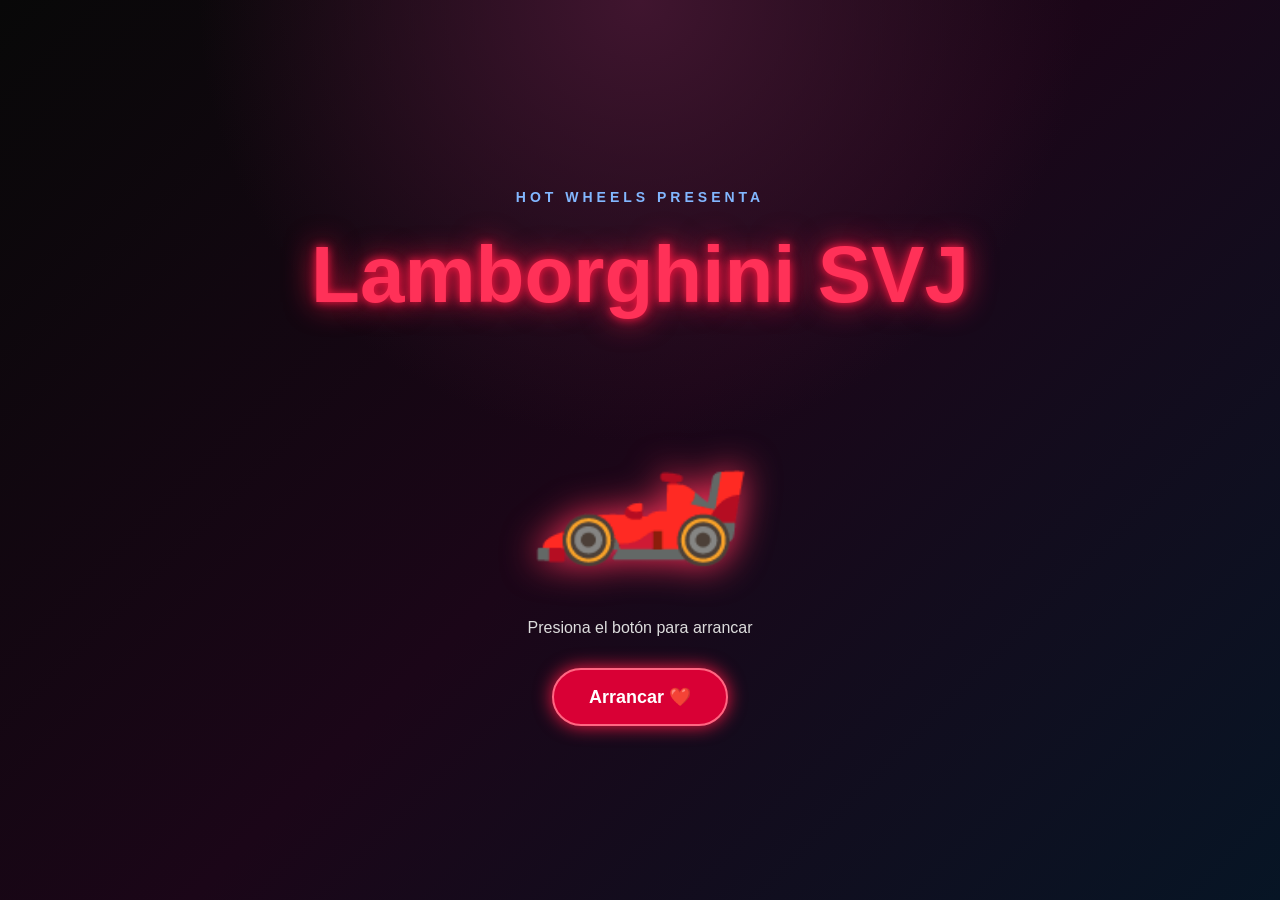
==== index.html @ ad2e3bd3 "Add files via upload" ====
<!DOCTYPE html>
<html lang="es">
<head>
    <meta charset="UTF-8">
    <meta name="viewport" content="width=device-width, initial-scale=1.0">
    <title>Para mi amor ❤️</title>
    <link rel="stylesheet" href="estilo.css">
</head>
<body>

    <main>
        <section class="inicio" id="inicio">
            <p class="etiqueta">HOT WHEELS PRESENTA</p>

            <h1>Lamborghini SVJ</h1>

            <div class="auto" id="auto">🏎️</div>

            <p class="instruccion">
                Presiona el botón para arrancar
            </p>

            <button onclick="arrancar()">Arrancar ❤️</button>
        </section>

        <div id="corazones"></div>

        <section class="carta" id="carta">
            <div class="sobre">💌</div>

            <h2>Amor mío:</h2>

            <p>
                Quiero que sepas que te amo muchísimo, más de lo que muchas
                veces sé explicar con palabras. Y hoy, más que nunca, quiero
                agradecerle a Dios por haber vuelto a cruzar nuestros caminos.
                Después de todo lo que hemos vivido, volver a encontrarnos me
                hace sentir que quizá nuestros corazones todavía tenían una
                historia que continuar.
            </p>

            <p>
                No sé qué nos tenga preparado el futuro, pero hay algo que sí
                tengo muy claro: quiero pasar el resto de mis días a tu lado.
                Quiero cuidarte, acompañarte, escucharte, apoyarte y amarte de
                la manera en la que mereces ser amado. Quiero estar presente no
                solamente en tus momentos bonitos, sino también en aquellos días
                en los que las cosas se sientan pesadas y necesites recordar
                que no tienes que enfrentarlo todo solo.
            </p>

            <p>
                Estoy profundamente orgullosa de ti. De todo lo que haces cada
                día, de cada esfuerzo que quizá muchas veces nadie ve, de la
                disciplina que tienes y de la manera en la que sigues luchando
                por tus sueños incluso cuando las cosas no son fáciles. Admiro
                muchísimo esa parte de ti. Admiro tu constancia, tus ganas de
                salir adelante y la persona en la que te estás convirtiendo.
            </p>

            <p>
                Sé que habrá momentos difíciles, días en los que quizá sientas
                que avanzar cuesta demasiado o que las cosas no están saliendo
                como esperabas. Pero quiero que nunca olvides que Dios tiene un
                plan enorme para tu vida. Confío en que todo ese esfuerzo, cada
                sacrificio y cada paso que estás dando te están llevando hacia
                algo mucho más grande de lo que hoy puedes imaginar.
            </p>

            <p>
                Y mientras recorres ese camino, quiero que sepas que siempre voy
                a estar a tu lado. Quiero celebrar tus logros, abrazarte en tus
                días difíciles, recordarte lo valioso que eres cuando tú mismo
                lo olvides y caminar contigo mientras la vida nos permita hacerlo.
            </p>

            <p>
                Le agradezco a Dios por haberte puesto nuevamente en mi camino,
                porque volver a encontrarte es algo que mi corazón valora
                muchísimo. Y si la vida me da la oportunidad de seguir
                construyendo una historia contigo, quiero hacerlo con todo mi
                amor, con paciencia, con respeto y con la certeza de que eres
                alguien por quien vale la pena elegir el amor todos los días.
            </p>

            <p class="despedida">
                Te amo muchísimo, mi niño. Y espero que nunca dudes de lo
                orgullosa que estoy de ti, de lo mucho que creo en ti y de lo
                feliz que me hace poder caminar nuevamente a tu lado. ❤️
            </p>

            <div class="firma">Con todo mi amor ❤️</div>
        </section>
    </main>

    <script src="script.js"></script>
</body>
</html>
---- estilo.css ----
* {
    box-sizing: border-box;
}

html {
    scroll-behavior: smooth;
}

body {
    margin: 0;
    min-height: 100vh;
    background:
        radial-gradient(circle at top, #40152f 0%, transparent 40%),
        linear-gradient(135deg, #080808, #1b0618, #071525);
    color: white;
    font-family: Georgia, "Times New Roman", serif;
    overflow-x: hidden;
}

.inicio {
    min-height: 100vh;
    padding: 25px;
    display: flex;
    flex-direction: column;
    align-items: center;
    justify-content: center;
    text-align: center;
}

.etiqueta {
    color: #82b7ff;
    font-family: Arial, sans-serif;
    font-size: 14px;
    font-weight: bold;
    letter-spacing: 4px;
}

h1 {
    margin: 10px 0;
    color: #ff3158;
    font-family: Arial, sans-serif;
    font-size: clamp(38px, 9vw, 80px);
    text-shadow:
        0 0 10px #ff1744,
        0 0 30px #ff1744;
}

.auto {
    margin: 30px 0;
    font-size: clamp(90px, 25vw, 180px);
    filter: drop-shadow(0 0 18px #ff3158);
    transition: transform 0.2s;
}

.auto.moviendose {
    animation: conducir 1.5s ease-in forwards;
}

.instruccion {
    font-family: Arial, sans-serif;
    color: #dddddd;
}

button {
    margin-top: 15px;
    padding: 16px 35px;
    border: 2px solid #ff6682;
    border-radius: 35px;
    background: #d90035;
    color: white;
    font-size: 18px;
    font-weight: bold;
    cursor: pointer;
    box-shadow: 0 0 18px #ff1744;
    transition: 0.2s;
}

button:hover {
    background: #ff1744;
    transform: scale(1.08);
}

button:active {
    transform: scale(0.95);
}

.carta {
    display: none;
    width: min(92%, 850px);
    margin: 50px auto;
    padding: clamp(25px, 6vw, 65px);
    border: 1px solid rgba(255, 113, 141, 0.5);
    border-radius: 22px;
    background: rgba(20, 8, 22, 0.92);
    box-shadow:
        0 0 30px rgba(255, 23, 68, 0.3),
        inset 0 0 25px rgba(68, 134, 255, 0.08);
    animation: aparecer 1.5s ease;
}

.carta.visible {
    display: block;
}

.sobre {
    margin-bottom: 15px;
    text-align: center;
    font-size: 80px;
    animation: flotar 2s ease-in-out infinite;
}

.carta h2 {
    margin-top: 0;
    color: #ff6682;
    font-size: clamp(28px, 6vw, 44px);
}

.carta p {
    color: #f8eaf0;
    font-size: clamp(17px, 2.5vw, 21px);
    line-height: 1.8;
    text-align: justify;
}

.carta .despedida {
    color: #ffccd7;
    font-weight: bold;
}

.firma {
    margin-top: 35px;
    color: #73aaff;
    font-size: 24px;
    font-style: italic;
    text-align: right;
}

.corazon {
    position: fixed;
    z-index: 10;
    bottom: 80px;
    pointer-events: none;
    font-size: 28px;
    animation: humo 3.5s linear forwards;
}

@keyframes humo {
    0% {
        opacity: 1;
        transform: translate(0, 0) scale(0.7) rotate(0deg);
    }

    50% {
        opacity: 0.9;
    }

    100% {
        opacity: 0;
        transform:
            translate(
                calc((var(--direccion) * 1px)),
                -100vh
            )
            scale(1.5)
            rotate(360deg);
    }
}

@keyframes conducir {
    0% {
        transform: translateX(0) scale(1);
    }

    45% {
        transform: translateX(-20px) scale(1.05);
    }

    100% {
        transform: translateX(110vw) scale(1.05);
    }
}

@keyframes aparecer {
    from {
        opacity: 0;
        transform: translateY(40px);
    }

    to {
        opacity: 1;
        transform: translateY(0);
    }
}

@keyframes flotar {
    0%, 100% {
        transform: translateY(0);
    }

    50% {
        transform: translateY(-12px);
    }
}

@media (max-width: 600px) {
    .carta p {
        text-align: left;
        line-height: 1.65;
    }

    .firma {
        text-align: center;
    }
}
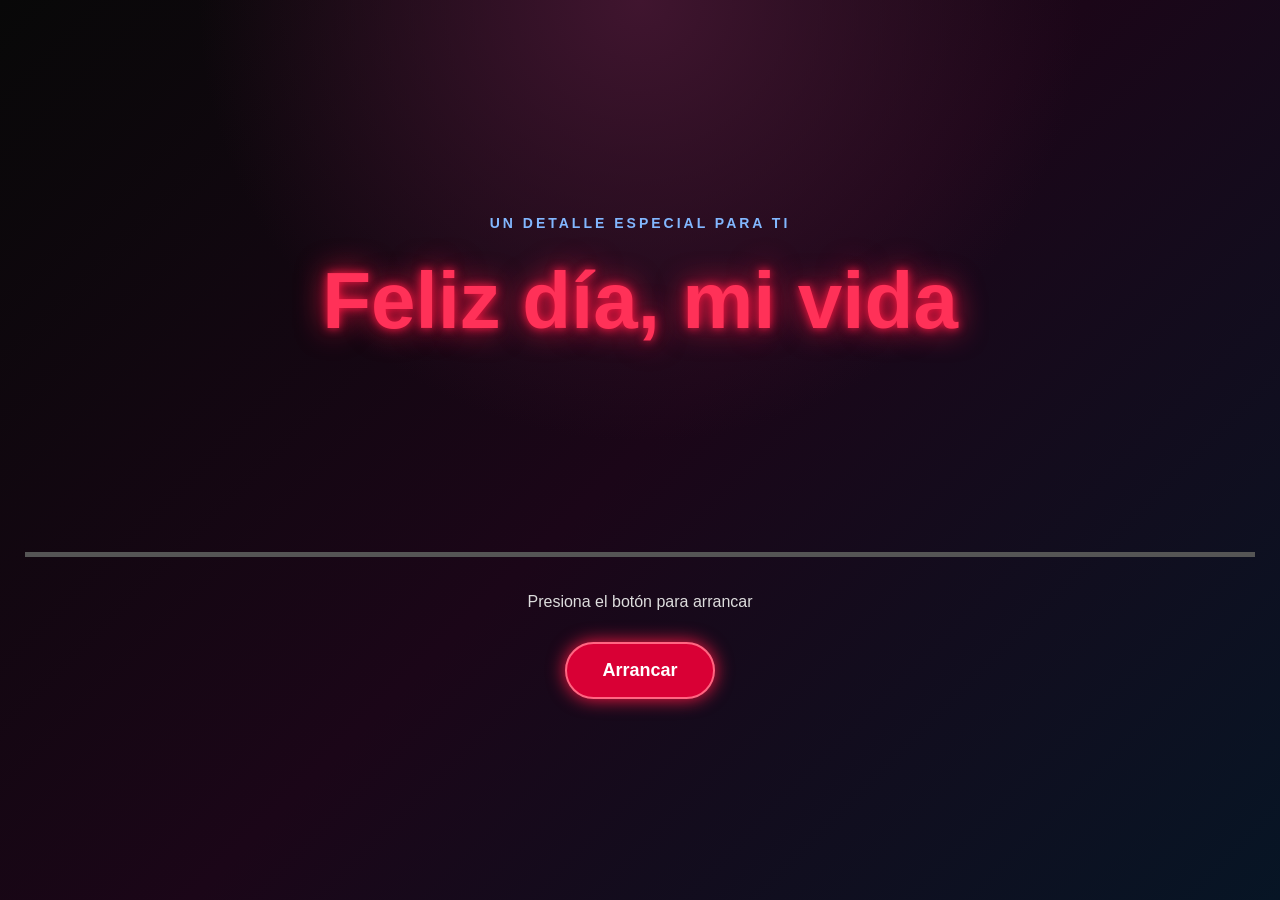
==== commit a313834f: "Add files via upload" ====
--- a/index.html
+++ b/index.html
@@ -3,30 +3,34 @@
 <head>
     <meta charset="UTF-8">
     <meta name="viewport" content="width=device-width, initial-scale=1.0">
-    <title>Para mi amor ❤️</title>
+    <title>Feliz día, mi vida</title>
     <link rel="stylesheet" href="estilo.css">
 </head>
 <body>
 
     <main>
         <section class="inicio" id="inicio">
-            <p class="etiqueta">HOT WHEELS PRESENTA</p>
+            <p class="etiqueta">UN DETALLE ESPECIAL PARA TI</p>
 
-            <h1>Lamborghini SVJ</h1>
+            <h1>Feliz día, mi vida</h1>
 
-            <div class="auto" id="auto">🏎️</div>
+            <div class="pista">
+                <div class="auto" id="auto">TE AMO</div>
+            </div>
 
             <p class="instruccion">
                 Presiona el botón para arrancar
             </p>
 
-            <button onclick="arrancar()">Arrancar ❤️</button>
+            <button id="botonArrancar" onclick="arrancar()">
+                Arrancar
+            </button>
         </section>
 
         <div id="corazones"></div>
 
         <section class="carta" id="carta">
-            <div class="sobre">💌</div>
+            <div class="sobre">[ ♥ ]</div>
 
             <h2>Amor mío:</h2>
 
@@ -86,10 +90,10 @@
             <p class="despedida">
                 Te amo muchísimo, mi niño. Y espero que nunca dudes de lo
                 orgullosa que estoy de ti, de lo mucho que creo en ti y de lo
-                feliz que me hace poder caminar nuevamente a tu lado. ❤️
+                feliz que me hace poder caminar nuevamente a tu lado.
             </p>
 
-            <div class="firma">Con todo mi amor ❤️</div>
+            <div class="firma">Con todo mi amor</div>
         </section>
     </main>
 
--- a/estilo.css
+++ b/estilo.css
@@ -9,12 +9,12 @@
 body {
     margin: 0;
     min-height: 100vh;
+    overflow-x: hidden;
     background:
         radial-gradient(circle at top, #40152f 0%, transparent 40%),
         linear-gradient(135deg, #080808, #1b0618, #071525);
     color: white;
     font-family: Georgia, "Times New Roman", serif;
-    overflow-x: hidden;
 }
 
 .inicio {
@@ -25,6 +25,7 @@
     align-items: center;
     justify-content: center;
     text-align: center;
+    overflow: hidden;
 }
 
 .etiqueta {
@@ -32,7 +33,7 @@
     font-family: Arial, sans-serif;
     font-size: 14px;
     font-weight: bold;
-    letter-spacing: 4px;
+    letter-spacing: 3px;
 }
 
 h1 {
@@ -45,15 +46,68 @@
         0 0 30px #ff1744;
 }
 
+.pista {
+    position: relative;
+    width: 100%;
+    height: 180px;
+    margin: 20px 0;
+    overflow: hidden;
+    border-bottom: 5px solid #555;
+}
+
+.pista::after {
+    content: "";
+    position: absolute;
+    bottom: -5px;
+    left: 0;
+    width: 100%;
+    border-bottom: 3px dashed #aaa;
+}
+
 .auto {
-    margin: 30px 0;
-    font-size: clamp(90px, 25vw, 180px);
-    filter: drop-shadow(0 0 18px #ff3158);
-    transition: transform 0.2s;
+    position: absolute;
+    z-index: 2;
+    left: -300px;
+    bottom: 35px;
+    min-width: 270px;
+    padding: 25px 18px;
+    border: 4px solid #ff3158;
+    border-radius: 45% 12px 12px 20%;
+    background: linear-gradient(135deg, #e00035, #570014);
+    color: white;
+    font-family: Arial, sans-serif;
+    font-size: 22px;
+    font-weight: bold;
+    font-style: italic;
+    text-align: center;
+    letter-spacing: 2px;
+    box-shadow:
+        0 0 15px #ff3158,
+        0 15px 0 #111;
+}
+
+.auto::before,
+.auto::after {
+    content: "";
+    position: absolute;
+    bottom: -18px;
+    width: 35px;
+    height: 35px;
+    border: 5px solid #777;
+    border-radius: 50%;
+    background: #111;
+}
+
+.auto::before {
+    left: 35px;
+}
+
+.auto::after {
+    right: 35px;
 }
 
 .auto.moviendose {
-    animation: conducir 1.5s ease-in forwards;
+    animation: conducir 2.5s linear forwards;
 }
 
 .instruccion {
@@ -82,6 +136,11 @@
 
 button:active {
     transform: scale(0.95);
+}
+
+button:disabled {
+    cursor: not-allowed;
+    opacity: 0.6;
 }
 
 .carta {
@@ -104,8 +163,11 @@
 
 .sobre {
     margin-bottom: 15px;
+    color: #ff3158;
     text-align: center;
-    font-size: 80px;
+    font-family: Arial, sans-serif;
+    font-size: 55px;
+    font-weight: bold;
     animation: flotar 2s ease-in-out infinite;
 }
 
@@ -138,10 +200,22 @@
 .corazon {
     position: fixed;
     z-index: 10;
-    bottom: 80px;
+    bottom: 15vh;
     pointer-events: none;
-    font-size: 28px;
+    font-family: Arial, sans-serif;
+    font-size: 30px;
+    font-weight: bold;
     animation: humo 3.5s linear forwards;
+}
+
+.corazon.rojo {
+    color: #ff1744;
+    text-shadow: 0 0 12px #ff1744;
+}
+
+.corazon.azul {
+    color: #2196f3;
+    text-shadow: 0 0 12px #2196f3;
 }
 
 @keyframes humo {
@@ -158,7 +232,7 @@
         opacity: 0;
         transform:
             translate(
-                calc((var(--direccion) * 1px)),
+                calc(var(--direccion) * 1px),
                 -100vh
             )
             scale(1.5)
@@ -168,15 +242,18 @@
 
 @keyframes conducir {
     0% {
-        transform: translateX(0) scale(1);
-    }
-
-    45% {
-        transform: translateX(-20px) scale(1.05);
+        left: -300px;
+        transform: scaleX(1);
+    }
+
+    15% {
+        left: -250px;
+        transform: scaleX(1);
     }
 
     100% {
-        transform: translateX(110vw) scale(1.05);
+        left: calc(100% + 50px);
+        transform: scaleX(1);
     }
 }
 
@@ -211,4 +288,9 @@
     .firma {
         text-align: center;
     }
+
+    .auto {
+        min-width: 240px;
+        font-size: 18px;
+    }
 }
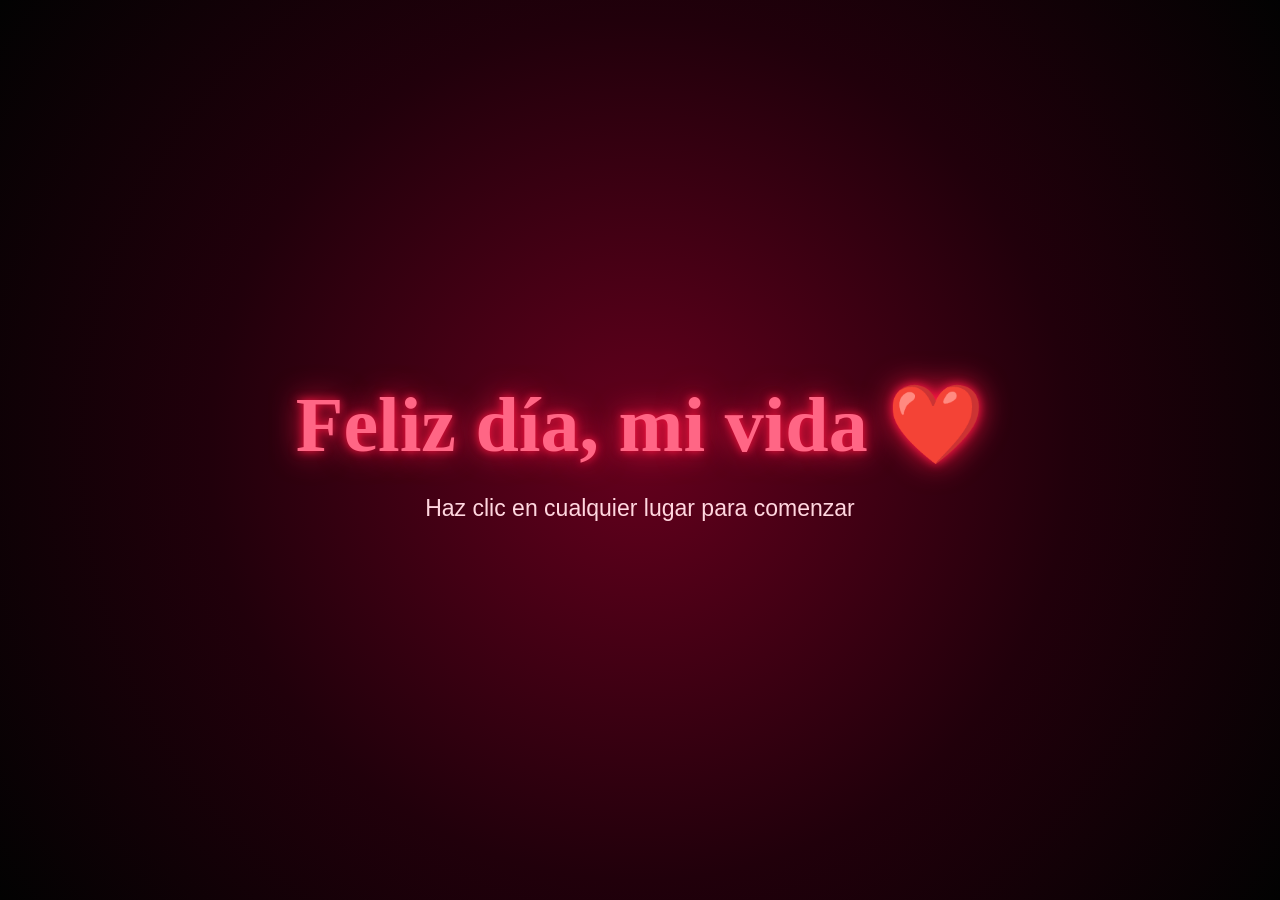
==== commit c8c202c9: "Add files via upload" ====
--- a/index.html
+++ b/index.html
@@ -1,38 +1,372 @@
 <!DOCTYPE html>
 <html lang="es">
 <head>
-    <meta charset="UTF-8">
-    <meta name="viewport" content="width=device-width, initial-scale=1.0">
-    <title>Feliz día, mi vida</title>
-    <link rel="stylesheet" href="estilo.css">
+  <meta charset="UTF-8">
+  <meta name="viewport" content="width=device-width, initial-scale=1.0">
+
+  <title>Feliz día, mi vida ❤️</title>
+
+  <style>
+    * {
+      box-sizing: border-box;
+    }
+
+    html,
+    body {
+      width: 100%;
+      min-height: 100%;
+      margin: 0;
+    }
+
+    body {
+      overflow-x: hidden;
+      background:
+        radial-gradient(circle at center, #4a0015 0%, #170007 50%, #020202 100%);
+      color: white;
+      font-family: Georgia, "Times New Roman", serif;
+    }
+
+    /* Pantalla inicial */
+    .inicio {
+      position: fixed;
+      z-index: 100;
+      inset: 0;
+      display: flex;
+      flex-direction: column;
+      align-items: center;
+      justify-content: center;
+      padding: 25px;
+      text-align: center;
+      cursor: pointer;
+      background:
+        radial-gradient(circle at center, #65001d 0%, #21000b 55%, #020202 100%);
+      transition:
+        opacity 1s ease,
+        visibility 1s ease;
+    }
+
+    .inicio.oculto {
+      opacity: 0;
+      visibility: hidden;
+      pointer-events: none;
+    }
+
+    .inicio h1 {
+      margin: 0 0 25px;
+      color: #ff6685;
+      font-size: clamp(36px, 8vw, 78px);
+      text-shadow:
+        0 0 10px #ff1744,
+        0 0 30px #ff1744;
+      animation: latido 1.5s infinite;
+    }
+
+    .inicio p {
+      margin: 0;
+      color: #ffd6df;
+      font-family: Arial, sans-serif;
+      font-size: clamp(16px, 3vw, 23px);
+    }
+
+    @keyframes latido {
+      0%, 100% {
+        transform: scale(1);
+      }
+
+      50% {
+        transform: scale(1.06);
+      }
+    }
+
+    /* Contenido principal */
+    .pagina {
+      position: relative;
+      min-height: 100vh;
+      padding: 40px 15px 70px;
+      text-align: center;
+      opacity: 0;
+      transition: opacity 1s ease;
+    }
+
+    .pagina.visible {
+      opacity: 1;
+    }
+
+    .titulo {
+      margin: 0 0 20px;
+      color: #ff6685;
+      font-size: clamp(30px, 6vw, 58px);
+      text-shadow: 0 0 15px #ff1744;
+    }
+
+    .escena-auto {
+      position: relative;
+      width: min(950px, 96vw);
+      height: min(500px, 55vw);
+      min-height: 260px;
+      margin: 0 auto;
+      overflow: hidden;
+    }
+
+    .auto {
+      position: absolute;
+      z-index: 5;
+      left: -80%;
+      bottom: 22%;
+      width: min(750px, 78vw);
+      filter: drop-shadow(0 18px 18px rgba(0, 0, 0, 0.9));
+    }
+
+    .auto img {
+      display: block;
+      width: 100%;
+      height: auto;
+    }
+
+    .auto.arrancando {
+      animation: arrancarAuto 4s cubic-bezier(0.2, 0.8, 0.3, 1) forwards;
+    }
+
+    @keyframes arrancarAuto {
+      0% {
+        left: -80%;
+      }
+
+      45% {
+        left: 18%;
+      }
+
+      65% {
+        left: 28%;
+      }
+
+      100% {
+        left: 105%;
+      }
+    }
+
+    .piso {
+      position: absolute;
+      z-index: 1;
+      left: 5%;
+      right: 5%;
+      bottom: 18%;
+      height: 5px;
+      border-radius: 50%;
+      background: rgba(255, 255, 255, 0.15);
+      box-shadow: 0 0 20px rgba(255, 255, 255, 0.2);
+    }
+
+    /* Corazones que salen como humo */
+    .humo {
+      position: absolute;
+      z-index: 4;
+      bottom: 25%;
+      width: 170px;
+      height: 210px;
+      pointer-events: none;
+    }
+
+    .humo.izquierdo {
+      left: 3%;
+    }
+
+    .humo.derecho {
+      left: 12%;
+    }
+
+    .corazon {
+      position: absolute;
+      left: 50%;
+      bottom: 0;
+      opacity: 0;
+      color: var(--color);
+      font-size: var(--tamano);
+      filter: blur(var(--desenfoque));
+      text-shadow:
+        0 0 8px var(--color),
+        0 0 18px var(--color),
+        0 0 35px var(--color);
+    }
+
+    .humo.activo .corazon {
+      animation: salirHumo var(--duracion) ease-out forwards;
+      animation-delay: var(--retraso);
+    }
+
+    @keyframes salirHumo {
+      0% {
+        opacity: 0;
+        transform: translate(-50%, 0) scale(0.2) rotate(0deg);
+      }
+
+      15% {
+        opacity: 1;
+      }
+
+      45% {
+        opacity: 0.8;
+      }
+
+      100% {
+        opacity: 0;
+        transform:
+          translate(
+            calc(-50% + var(--movimiento)),
+            -220px
+          )
+          scale(1.9)
+          rotate(var(--giro));
+      }
+    }
+
+    /* Carta */
+    .carta {
+      display: none;
+      position: relative;
+      z-index: 20;
+      width: min(850px, 94vw);
+      margin: 15px auto 0;
+      padding: 35px clamp(20px, 5vw, 55px);
+      color: #3d0b16;
+      text-align: left;
+      background:
+        linear-gradient(
+          rgba(255, 251, 240, 0.99),
+          rgba(255, 242, 225, 0.99)
+        );
+      border: 4px solid #c2183b;
+      border-radius: 15px;
+      box-shadow:
+        0 0 25px rgba(255, 23, 68, 0.9),
+        0 15px 40px rgba(0, 0, 0, 0.8);
+    }
+
+    .carta.visible {
+      display: block;
+      animation: aparecerCarta 1.5s ease forwards;
+    }
+
+    .carta h2 {
+      margin: 0 0 28px;
+      color: #a9002b;
+      text-align: center;
+      font-size: clamp(28px, 5vw, 44px);
+    }
+
+    .carta p {
+      margin: 0 0 21px;
+      font-size: clamp(16px, 2vw, 19px);
+      line-height: 1.7;
+      text-align: justify;
+    }
+
+    .firma {
+      margin-top: 30px;
+      color: #a9002b;
+      text-align: right;
+      font-size: 21px;
+      font-style: italic;
+      line-height: 1.6;
+    }
+
+    @keyframes aparecerCarta {
+      from {
+        opacity: 0;
+        transform: translateY(60px) scale(0.95);
+      }
+
+      to {
+        opacity: 1;
+        transform: translateY(0) scale(1);
+      }
+    }
+
+    @media (max-width: 600px) {
+      .pagina {
+        padding-top: 25px;
+      }
+
+      .escena-auto {
+        height: 330px;
+      }
+
+      .auto {
+        bottom: 25%;
+        width: 85vw;
+      }
+
+      .humo {
+        bottom: 26%;
+        transform: scale(0.7);
+      }
+
+      .humo.izquierdo {
+        left: -25px;
+      }
+
+      .humo.derecho {
+        left: 20px;
+      }
+
+      .carta {
+        padding: 28px 18px;
+      }
+
+      .carta p {
+        text-align: left;
+        line-height: 1.6;
+      }
+    }
+  </style>
 </head>
+
 <body>
 
-    <main>
-        <section class="inicio" id="inicio">
-            <p class="etiqueta">UN DETALLE ESPECIAL PARA TI</p>
-
-            <h1>Feliz día, mi vida</h1>
-
-            <div class="pista">
-                <div class="auto" id="auto">TE AMO</div>
-            </div>
-
-            <p class="instruccion">
-                Presiona el botón para arrancar
-            </p>
-
-            <button id="botonArrancar" onclick="arrancar()">
-                Arrancar
-            </button>
-        </section>
-
-        <div id="corazones"></div>
-
-        <section class="carta" id="carta">
-            <div class="sobre">[ ♥ ]</div>
-
-            <h2>Amor mío:</h2>
+  <!-- PRIMERA PANTALLA -->
+  <section class="inicio" id="inicio">
+    <h1>Feliz día, mi vida ❤️</h1>
+    <p>Haz clic en cualquier lugar para comenzar</p>
+  </section>
+
+  <!-- PÁGINA PRINCIPAL -->
+  <main class="pagina" id="pagina">
+
+    <h1 class="titulo">Feliz día, mi vida ❤️</h1>
+
+    <section class="escena-auto">
+
+      <div class="piso"></div>
+
+      <!-- Humo rojo -->
+      <div class="humo izquierdo" id="humoRojo">
+        <span class="corazon" style="--color:#ff1744; --tamano:28px; --desenfoque:1px; --duracion:3s; --retraso:0s; --movimiento:-45px; --giro:-20deg;">♥</span>
+        <span class="corazon" style="--color:#e91e63; --tamano:38px; --desenfoque:2px; --duracion:3.5s; --retraso:.25s; --movimiento:35px; --giro:25deg;">♥</span>
+        <span class="corazon" style="--color:#ff003c; --tamano:48px; --desenfoque:4px; --duracion:4s; --retraso:.5s; --movimiento:-25px; --giro:-35deg;">♥</span>
+        <span class="corazon" style="--color:#ff6685; --tamano:32px; --desenfoque:3px; --duracion:3.6s; --retraso:.8s; --movimiento:55px; --giro:40deg;">♥</span>
+        <span class="corazon" style="--color:#ff1744; --tamano:55px; --desenfoque:6px; --duracion:4.5s; --retraso:1.1s; --movimiento:-60px; --giro:-15deg;">♥</span>
+      </div>
+
+      <!-- Humo azul -->
+      <div class="humo derecho" id="humoAzul">
+        <span class="corazon" style="--color:#1565ff; --tamano:28px; --desenfoque:1px; --duracion:3s; --retraso:.1s; --movimiento:45px; --giro:20deg;">♥</span>
+        <span class="corazon" style="--color:#2979ff; --tamano:38px; --desenfoque:2px; --duracion:3.5s; --retraso:.35s; --movimiento:-35px; --giro:-25deg;">♥</span>
+        <span class="corazon" style="--color:#00aaff; --tamano:48px; --desenfoque:4px; --duracion:4s; --retraso:.6s; --movimiento:25px; --giro:35deg;">♥</span>
+        <span class="corazon" style="--color:#64b5ff; --tamano:32px; --desenfoque:3px; --duracion:3.6s; --retraso:.9s; --movimiento:-55px; --giro:-40deg;">♥</span>
+        <span class="corazon" style="--color:#1565ff; --tamano:55px; --desenfoque:6px; --duracion:4.5s; --retraso:1.2s; --movimiento:60px; --giro:15deg;">♥</span>
+      </div>
+
+      <!-- Imagen del Lamborghini -->
+      <div class="auto" id="auto">
+        <img src="lamborghini.png" alt="Lamborghini SVJ">
+      </div>
+
+    </section>
+
+    <!-- CARTA QUE APARECE AL FINAL -->
+    <section class="carta" id="carta">
+
+      <h2>Amor mío ❤️</h2>
 
             <p>
                 Quiero que sepas que te amo muchísimo, más de lo que muchas
@@ -88,15 +422,51 @@
             </p>
 
             <p class="despedida">
-                Te amo muchísimo, mi niño. Y espero que nunca dudes de lo
+                Te amo muchísimo, mi niño. Espero que nunca dudes de lo
                 orgullosa que estoy de ti, de lo mucho que creo en ti y de lo
                 feliz que me hace poder caminar nuevamente a tu lado.
             </p>
 
-            <div class="firma">Con todo mi amor</div>
+            <div class="firma">
+                Con todo mi amor ♥
+            </div>
         </section>
     </main>
 
-    <script src="script.js"></script>
+ <script>
+    const inicio = document.getElementById("inicio");
+    const pagina = document.getElementById("pagina");
+    const auto = document.getElementById("auto");
+    const humoRojo = document.getElementById("humoRojo");
+    const humoAzul = document.getElementById("humoAzul");
+    const carta = document.getElementById("carta");
+
+    let iniciado = false;
+
+    function comenzar() {
+      if (iniciado) {
+        return;
+      }
+
+      iniciado = true;
+
+      inicio.classList.add("oculto");
+      pagina.classList.add("visible");
+
+      setTimeout(function() {
+        auto.classList.add("arrancando");
+        humoRojo.classList.add("activo");
+        humoAzul.classList.add("activo");
+      }, 700);
+
+      setTimeout(function() {
+        carta.classList.add("visible");
+      }, 5600);
+    }
+
+    document.addEventListener("click", comenzar);
+    document.addEventListener("touchstart", comenzar);
+  </script>
+
 </body>
 </html>
